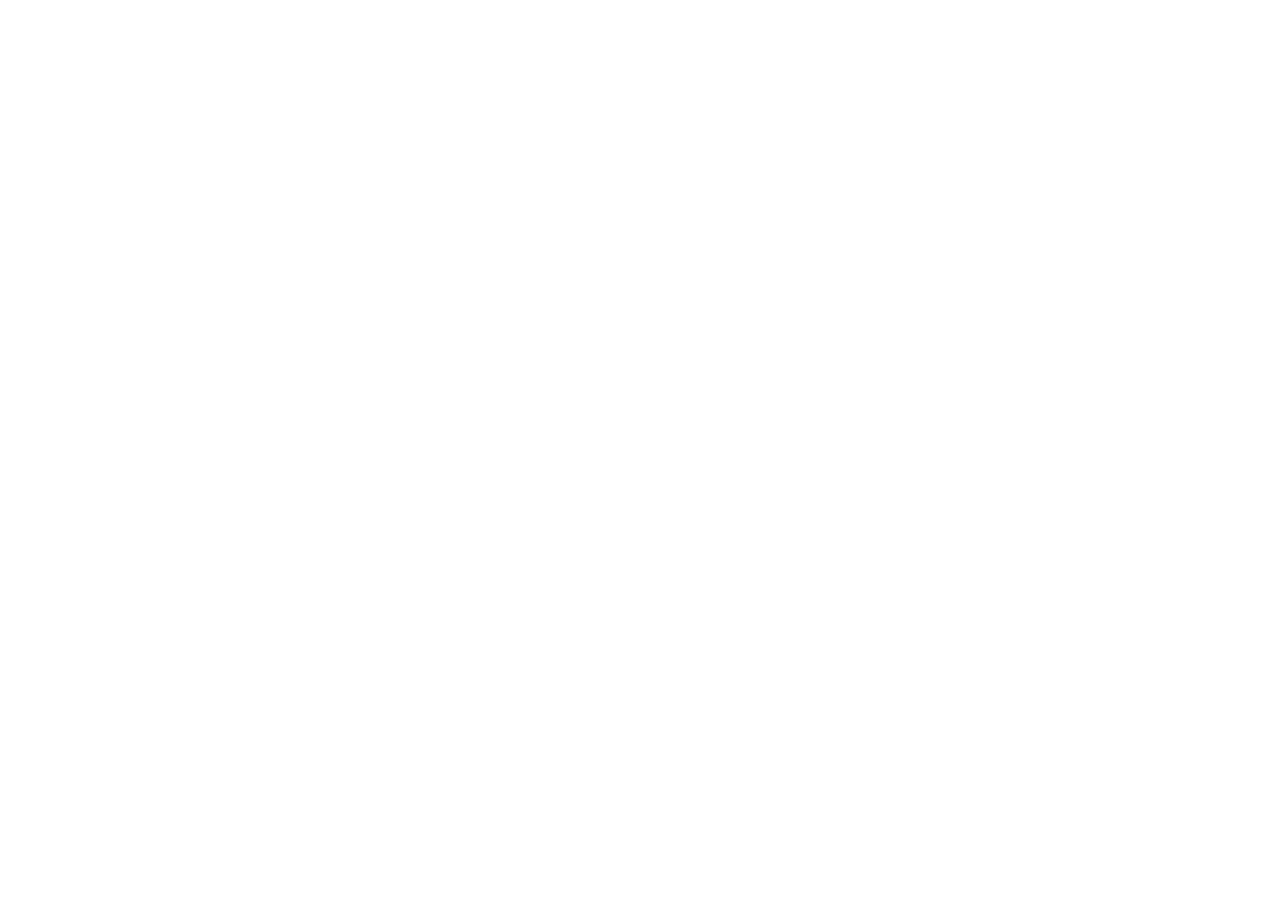
==== home/login.html @ 76a39585 "init project" ====
<!DOCTYPE html>
<html lang="en">
<head>
    <meta charset="UTF-8">
    <meta http-equiv="X-UA-Compatible" content="IE=edge">
    <meta name="viewport" content="width=device-width, initial-scale=1.0">
    <title>Document</title>
</head>
<body>
    
</body>
</html>
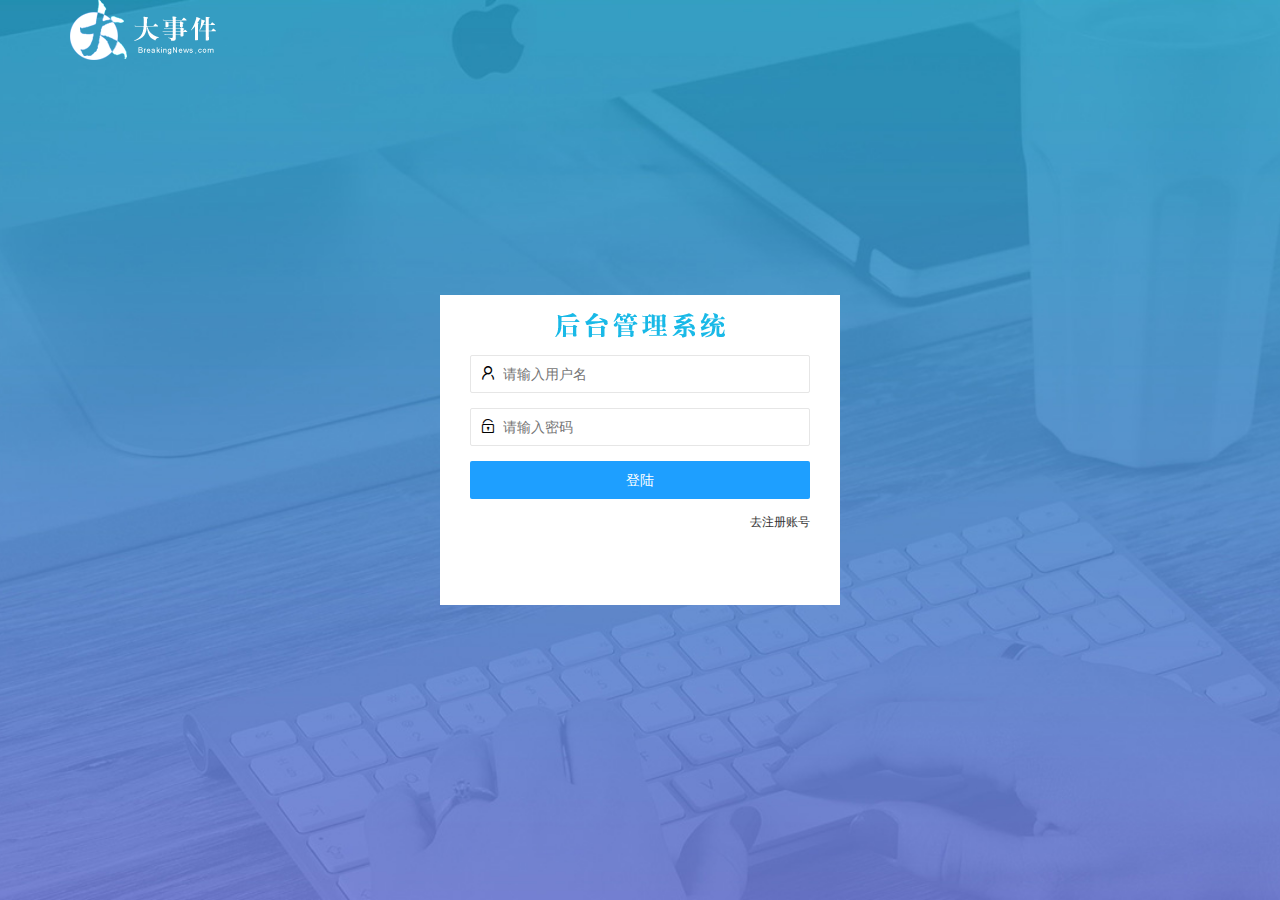
==== commit 402e79ad: "完成了登陆和注册功能的开发" ====
--- a/home/login.html
+++ b/home/login.html
@@ -4,9 +4,78 @@
     <meta charset="UTF-8">
     <meta http-equiv="X-UA-Compatible" content="IE=edge">
     <meta name="viewport" content="width=device-width, initial-scale=1.0">
-    <title>Document</title>
+    <title>大事件-登陆/注册</title>
+    <link rel="stylesheet" href="/assets/css/login.css"/>
+    <!-- 导入layui的样式 -->
+    <link rel="stylesheet" href="/assets/lib/layui/css/layui.css"/>
 </head>
 <body>
-    
+    <!-- 头部的Logo区域 -->
+    <div class="layui-main">
+        <img src="/assets/images/logo.png" alt=""/>
+    </div>
+
+    <!-- 登陆注册区域 -->
+    <div class="loginAndRegBox">
+        <div class="title-box"></div>
+        <!-- 登陆的div -->
+        <div class="login-box" >
+            <!-- 登陆的表单 -->
+            <form class="layui-form" id="form_login">
+                <!-- 用户名 -->
+                <div class="layui-form-item">
+                    <i class="layui-icon layui-icon-username"></i>   
+                    <input type="text" name="username" required  lay-verify="required" placeholder="请输入用户名" autocomplete="off" class="layui-input">
+                </div>
+                <!-- 密码 -->
+                <div class="layui-form-item">
+                    <i class="layui-icon layui-icon-password"></i>   
+                    <input type="password" name="password" required  lay-verify="required|pwd" placeholder="请输入密码" autocomplete="off" class="layui-input">
+                </div>
+                <!-- 登陆按钮 -->
+                <div class="layui-form-item">
+                    <button class="layui-btn layui-btn-fluid layui-btn-normal" lay-submit >登陆</button>
+                </div>
+                <div class="layui-form-item links">
+                    <a href="javascript:;" id="link_reg">去注册账号</a>
+                </div>
+            </form>
+        </div>
+        <!-- 注册的div -->
+        <div class="reg-box" >
+            <!-- 注册的表单 -->
+            <form class="layui-form" id="form_reg">
+                <!-- 用户名 -->
+                <div class="layui-form-item">
+                    <i class="layui-icon layui-icon-username"></i>   
+                    <input type="text" name="username" required  lay-verify="required" placeholder="请输入用户名" autocomplete="off" class="layui-input">
+                </div>
+                <!-- 密码 -->
+                <div class="layui-form-item">
+                    <i class="layui-icon layui-icon-password"></i>   
+                    <input type="password" name="password" required  lay-verify="required|pwd" placeholder="请输入密码" autocomplete="off" class="layui-input">
+                </div>
+                <!-- 密码确认框 -->
+                <div class="layui-form-item">
+                    <i class="layui-icon layui-icon-password"></i>   
+                    <input type="password" name="repassword" required  lay-verify="required|pwd|repwd" placeholder="再次确认密码" autocomplete="off" class="layui-input">
+                </div>
+                <!-- 注册按钮 -->
+                <div class="layui-form-item">
+                    <button class="layui-btn layui-btn-fluid layui-btn-normal" lay-submit >注册</button>
+                </div>
+                <div class="layui-form-item links">
+                    <a href="javascript:;" id="link_login">去登陆</a>
+                </div>
+            </form>
+        </div>
+    </div>
+
+    <!-- 导入layui的js文件 -->
+    <script src="/assets/lib/layui/layui.all.js"></script>
+    <!-- 导入JQuery -->
+    <script src="/assets/lib/jquery.js"></script>
+    <!-- 导入自己的JavaScript脚本 -->
+    <script src="/assets/js/login.js"></script>
 </body>
-</html>+</html> --- a/assets/css/login.css
+++ b/assets/css/login.css
@@ -0,0 +1,54 @@
+html,body {
+    margin:0;
+    padding: 0;
+    height: 100%;
+    width: 100%;
+    background:url('/assets/images/login_bg.jpg') no-repeat center;
+    background-size: cover;
+}
+
+.loginAndRegBox {
+    position: absolute;
+    left: 50%;
+    top: 50%;
+    transform: translate(-50%,-50%);
+    width: 400px;
+    height: 310px;
+    background-color: #fff;
+}
+
+.title-box {
+    height: 60px;
+    background: url('/assets/images/login_title.png') no-repeat center;
+}
+
+.reg-box {
+    display: none;
+}
+
+.layui-form {
+    padding: 0 30px;
+}
+
+.links {
+    display: flex;
+    justify-content: flex-end;
+}
+
+.links a {
+    font-size: 12px;
+}
+
+.layui-form-item {
+    position: relative;
+}
+
+.layui-form-item .layui-icon {
+    position:absolute;
+    left:10px;
+    top:10px;
+}
+
+.layui-input {
+    padding-left: 32px!important;
+}
--- a/assets/lib/layui/css/layui.css
+++ b/assets/lib/layui/css/layui.css
@@ -0,0 +1,2 @@
+/** layui-v2.5.5 MIT License By https://www.layui.com */
+ .layui-inline,img{display:inline-block;vertical-align:middle}h1,h2,h3,h4,h5,h6{font-weight:400}.layui-edge,.layui-header,.layui-inline,.layui-main{position:relative}.layui-body,.layui-edge,.layui-elip{overflow:hidden}.layui-btn,.layui-edge,.layui-inline,img{vertical-align:middle}.layui-btn,.layui-disabled,.layui-icon,.layui-unselect{-moz-user-select:none;-webkit-user-select:none;-ms-user-select:none}.layui-elip,.layui-form-checkbox span,.layui-form-pane .layui-form-label{text-overflow:ellipsis;white-space:nowrap}.layui-breadcrumb,.layui-tree-btnGroup{visibility:hidden}blockquote,body,button,dd,div,dl,dt,form,h1,h2,h3,h4,h5,h6,input,li,ol,p,pre,td,textarea,th,ul{margin:0;padding:0;-webkit-tap-highlight-color:rgba(0,0,0,0)}a:active,a:hover{outline:0}img{border:none}li{list-style:none}table{border-collapse:collapse;border-spacing:0}h4,h5,h6{font-size:100%}button,input,optgroup,option,select,textarea{font-family:inherit;font-size:inherit;font-style:inherit;font-weight:inherit;outline:0}pre{white-space:pre-wrap;white-space:-moz-pre-wrap;white-space:-pre-wrap;white-space:-o-pre-wrap;word-wrap:break-word}body{line-height:24px;font:14px Helvetica Neue,Helvetica,PingFang SC,Tahoma,Arial,sans-serif}hr{height:1px;margin:10px 0;border:0;clear:both}a{color:#333;text-decoration:none}a:hover{color:#777}a cite{font-style:normal;*cursor:pointer}.layui-border-box,.layui-border-box *{box-sizing:border-box}.layui-box,.layui-box *{box-sizing:content-box}.layui-clear{clear:both;*zoom:1}.layui-clear:after{content:'\20';clear:both;*zoom:1;display:block;height:0}.layui-inline{*display:inline;*zoom:1}.layui-edge{display:inline-block;width:0;height:0;border-width:6px;border-style:dashed;border-color:transparent}.layui-edge-top{top:-4px;border-bottom-color:#999;border-bottom-style:solid}.layui-edge-right{border-left-color:#999;border-left-style:solid}.layui-edge-bottom{top:2px;border-top-color:#999;border-top-style:solid}.layui-edge-left{border-right-color:#999;border-right-style:solid}.layui-disabled,.layui-disabled:hover{color:#d2d2d2!important;cursor:not-allowed!important}.layui-circle{border-radius:100%}.layui-show{display:block!important}.layui-hide{display:none!important}@font-face{font-family:layui-icon;src:url(../font/iconfont.eot?v=250);src:url(../font/iconfont.eot?v=250#iefix) format('embedded-opentype'),url(../font/iconfont.woff2?v=250) format('woff2'),url(../font/iconfont.woff?v=250) format('woff'),url(../font/iconfont.ttf?v=250) format('truetype'),url(../font/iconfont.svg?v=250#layui-icon) format('svg')}.layui-icon{font-family:layui-icon!important;font-size:16px;font-style:normal;-webkit-font-smoothing:antialiased;-moz-osx-font-smoothing:grayscale}.layui-icon-reply-fill:before{content:"\e611"}.layui-icon-set-fill:before{content:"\e614"}.layui-icon-menu-fill:before{content:"\e60f"}.layui-icon-search:before{content:"\e615"}.layui-icon-share:before{content:"\e641"}.layui-icon-set-sm:before{content:"\e620"}.layui-icon-engine:before{content:"\e628"}.layui-icon-close:before{content:"\1006"}.layui-icon-close-fill:before{content:"\1007"}.layui-icon-chart-screen:before{content:"\e629"}.layui-icon-star:before{content:"\e600"}.layui-icon-circle-dot:before{content:"\e617"}.layui-icon-chat:before{content:"\e606"}.layui-icon-release:before{content:"\e609"}.layui-icon-list:before{content:"\e60a"}.layui-icon-chart:before{content:"\e62c"}.layui-icon-ok-circle:before{content:"\1005"}.layui-icon-layim-theme:before{content:"\e61b"}.layui-icon-table:before{content:"\e62d"}.layui-icon-right:before{content:"\e602"}.layui-icon-left:before{content:"\e603"}.layui-icon-cart-simple:before{content:"\e698"}.layui-icon-face-cry:before{content:"\e69c"}.layui-icon-face-smile:before{content:"\e6af"}.layui-icon-survey:before{content:"\e6b2"}.layui-icon-tree:before{content:"\e62e"}.layui-icon-upload-circle:before{content:"\e62f"}.layui-icon-add-circle:before{content:"\e61f"}.layui-icon-download-circle:before{content:"\e601"}.layui-icon-templeate-1:before{content:"\e630"}.layui-icon-util:before{content:"\e631"}.layui-icon-face-surprised:before{content:"\e664"}.layui-icon-edit:before{content:"\e642"}.layui-icon-speaker:before{content:"\e645"}.layui-icon-down:before{content:"\e61a"}.layui-icon-file:before{content:"\e621"}.layui-icon-layouts:before{content:"\e632"}.layui-icon-rate-half:before{content:"\e6c9"}.layui-icon-add-circle-fine:before{content:"\e608"}.layui-icon-prev-circle:before{content:"\e633"}.layui-icon-read:before{content:"\e705"}.layui-icon-404:before{content:"\e61c"}.layui-icon-carousel:before{content:"\e634"}.layui-icon-help:before{content:"\e607"}.layui-icon-code-circle:before{content:"\e635"}.layui-icon-water:before{content:"\e636"}.layui-icon-username:before{content:"\e66f"}.layui-icon-find-fill:before{content:"\e670"}.layui-icon-about:before{content:"\e60b"}.layui-icon-location:before{content:"\e715"}.layui-icon-up:before{content:"\e619"}.layui-icon-pause:before{content:"\e651"}.layui-icon-date:before{content:"\e637"}.layui-icon-layim-uploadfile:before{content:"\e61d"}.layui-icon-delete:before{content:"\e640"}.layui-icon-play:before{content:"\e652"}.layui-icon-top:before{content:"\e604"}.layui-icon-friends:before{content:"\e612"}.layui-icon-refresh-3:before{content:"\e9aa"}.layui-icon-ok:before{content:"\e605"}.layui-icon-layer:before{content:"\e638"}.layui-icon-face-smile-fine:before{content:"\e60c"}.layui-icon-dollar:before{content:"\e659"}.layui-icon-group:before{content:"\e613"}.layui-icon-layim-download:before{content:"\e61e"}.layui-icon-picture-fine:before{content:"\e60d"}.layui-icon-link:before{content:"\e64c"}.layui-icon-diamond:before{content:"\e735"}.layui-icon-log:before{content:"\e60e"}.layui-icon-rate-solid:before{content:"\e67a"}.layui-icon-fonts-del:before{content:"\e64f"}.layui-icon-unlink:before{content:"\e64d"}.layui-icon-fonts-clear:before{content:"\e639"}.layui-icon-triangle-r:before{content:"\e623"}.layui-icon-circle:before{content:"\e63f"}.layui-icon-radio:before{content:"\e643"}.layui-icon-align-center:before{content:"\e647"}.layui-icon-align-right:before{content:"\e648"}.layui-icon-align-left:before{content:"\e649"}.layui-icon-loading-1:before{content:"\e63e"}.layui-icon-return:before{content:"\e65c"}.layui-icon-fonts-strong:before{content:"\e62b"}.layui-icon-upload:before{content:"\e67c"}.layui-icon-dialogue:before{content:"\e63a"}.layui-icon-video:before{content:"\e6ed"}.layui-icon-headset:before{content:"\e6fc"}.layui-icon-cellphone-fine:before{content:"\e63b"}.layui-icon-add-1:before{content:"\e654"}.layui-icon-face-smile-b:before{content:"\e650"}.layui-icon-fonts-html:before{content:"\e64b"}.layui-icon-form:before{content:"\e63c"}.layui-icon-cart:before{content:"\e657"}.layui-icon-camera-fill:before{content:"\e65d"}.layui-icon-tabs:before{content:"\e62a"}.layui-icon-fonts-code:before{content:"\e64e"}.layui-icon-fire:before{content:"\e756"}.layui-icon-set:before{content:"\e716"}.layui-icon-fonts-u:before{content:"\e646"}.layui-icon-triangle-d:before{content:"\e625"}.layui-icon-tips:before{content:"\e702"}.layui-icon-picture:before{content:"\e64a"}.layui-icon-more-vertical:before{content:"\e671"}.layui-icon-flag:before{content:"\e66c"}.layui-icon-loading:before{content:"\e63d"}.layui-icon-fonts-i:before{content:"\e644"}.layui-icon-refresh-1:before{content:"\e666"}.layui-icon-rmb:before{content:"\e65e"}.layui-icon-home:before{content:"\e68e"}.layui-icon-user:before{content:"\e770"}.layui-icon-notice:before{content:"\e667"}.layui-icon-login-weibo:before{content:"\e675"}.layui-icon-voice:before{content:"\e688"}.layui-icon-upload-drag:before{content:"\e681"}.layui-icon-login-qq:before{content:"\e676"}.layui-icon-snowflake:before{content:"\e6b1"}.layui-icon-file-b:before{content:"\e655"}.layui-icon-template:before{content:"\e663"}.layui-icon-auz:before{content:"\e672"}.layui-icon-console:before{content:"\e665"}.layui-icon-app:before{content:"\e653"}.layui-icon-prev:before{content:"\e65a"}.layui-icon-website:before{content:"\e7ae"}.layui-icon-next:before{content:"\e65b"}.layui-icon-component:before{content:"\e857"}.layui-icon-more:before{content:"\e65f"}.layui-icon-login-wechat:before{content:"\e677"}.layui-icon-shrink-right:before{content:"\e668"}.layui-icon-spread-left:before{content:"\e66b"}.layui-icon-camera:before{content:"\e660"}.layui-icon-note:before{content:"\e66e"}.layui-icon-refresh:before{content:"\e669"}.layui-icon-female:before{content:"\e661"}.layui-icon-male:before{content:"\e662"}.layui-icon-password:before{content:"\e673"}.layui-icon-senior:before{content:"\e674"}.layui-icon-theme:before{content:"\e66a"}.layui-icon-tread:before{content:"\e6c5"}.layui-icon-praise:before{content:"\e6c6"}.layui-icon-star-fill:before{content:"\e658"}.layui-icon-rate:before{content:"\e67b"}.layui-icon-template-1:before{content:"\e656"}.layui-icon-vercode:before{content:"\e679"}.layui-icon-cellphone:before{content:"\e678"}.layui-icon-screen-full:before{content:"\e622"}.layui-icon-screen-restore:before{content:"\e758"}.layui-icon-cols:before{content:"\e610"}.layui-icon-export:before{content:"\e67d"}.layui-icon-print:before{content:"\e66d"}.layui-icon-slider:before{content:"\e714"}.layui-icon-addition:before{content:"\e624"}.layui-icon-subtraction:before{content:"\e67e"}.layui-icon-service:before{content:"\e626"}.layui-icon-transfer:before{content:"\e691"}.layui-main{width:1140px;margin:0 auto}.layui-header{z-index:1000;height:60px}.layui-header a:hover{transition:all .5s;-webkit-transition:all .5s}.layui-side{position:fixed;left:0;top:0;bottom:0;z-index:999;width:200px;overflow-x:hidden}.layui-side-scroll{position:relative;width:220px;height:100%;overflow-x:hidden}.layui-body{position:absolute;left:200px;right:0;top:0;bottom:0;z-index:998;width:auto;overflow-y:auto;box-sizing:border-box}.layui-layout-body{overflow:hidden}.layui-layout-admin .layui-header{background-color:#23262E}.layui-layout-admin .layui-side{top:60px;width:200px;overflow-x:hidden}.layui-layout-admin .layui-body{position:fixed;top:60px;bottom:44px}.layui-layout-admin .layui-main{width:auto;margin:0 15px}.layui-layout-admin .layui-footer{position:fixed;left:200px;right:0;bottom:0;height:44px;line-height:44px;padding:0 15px;background-color:#eee}.layui-layout-admin .layui-logo{position:absolute;left:0;top:0;width:200px;height:100%;line-height:60px;text-align:center;color:#009688;font-size:16px}.layui-layout-admin .layui-header .layui-nav{background:0 0}.layui-layout-left{position:absolute!important;left:200px;top:0}.layui-layout-right{position:absolute!important;right:0;top:0}.layui-container{position:relative;margin:0 auto;padding:0 15px;box-sizing:border-box}.layui-fluid{position:relative;margin:0 auto;padding:0 15px}.layui-row:after,.layui-row:before{content:'';display:block;clear:both}.layui-col-lg1,.layui-col-lg10,.layui-col-lg11,.layui-col-lg12,.layui-col-lg2,.layui-col-lg3,.layui-col-lg4,.layui-col-lg5,.layui-col-lg6,.layui-col-lg7,.layui-col-lg8,.layui-col-lg9,.layui-col-md1,.layui-col-md10,.layui-col-md11,.layui-col-md12,.layui-col-md2,.layui-col-md3,.layui-col-md4,.layui-col-md5,.layui-col-md6,.layui-col-md7,.layui-col-md8,.layui-col-md9,.layui-col-sm1,.layui-col-sm10,.layui-col-sm11,.layui-col-sm12,.layui-col-sm2,.layui-col-sm3,.layui-col-sm4,.layui-col-sm5,.layui-col-sm6,.layui-col-sm7,.layui-col-sm8,.layui-col-sm9,.layui-col-xs1,.layui-col-xs10,.layui-col-xs11,.layui-col-xs12,.layui-col-xs2,.layui-col-xs3,.layui-col-xs4,.layui-col-xs5,.layui-col-xs6,.layui-col-xs7,.layui-col-xs8,.layui-col-xs9{position:relative;display:block;box-sizing:border-box}.layui-col-xs1,.layui-col-xs10,.layui-col-xs11,.layui-col-xs12,.layui-col-xs2,.layui-col-xs3,.layui-col-xs4,.layui-col-xs5,.layui-col-xs6,.layui-col-xs7,.layui-col-xs8,.layui-col-xs9{float:left}.layui-col-xs1{width:8.33333333%}.layui-col-xs2{width:16.66666667%}.layui-col-xs3{width:25%}.layui-col-xs4{width:33.33333333%}.layui-col-xs5{width:41.66666667%}.layui-col-xs6{width:50%}.layui-col-xs7{width:58.33333333%}.layui-col-xs8{width:66.66666667%}.layui-col-xs9{width:75%}.layui-col-xs10{width:83.33333333%}.layui-col-xs11{width:91.66666667%}.layui-col-xs12{width:100%}.layui-col-xs-offset1{margin-left:8.33333333%}.layui-col-xs-offset2{margin-left:16.66666667%}.layui-col-xs-offset3{margin-left:25%}.layui-col-xs-offset4{margin-left:33.33333333%}.layui-col-xs-offset5{margin-left:41.66666667%}.layui-col-xs-offset6{margin-left:50%}.layui-col-xs-offset7{margin-left:58.33333333%}.layui-col-xs-offset8{margin-left:66.66666667%}.layui-col-xs-offset9{margin-left:75%}.layui-col-xs-offset10{margin-left:83.33333333%}.layui-col-xs-offset11{margin-left:91.66666667%}.layui-col-xs-offset12{margin-left:100%}@media screen and (max-width:768px){.layui-hide-xs{display:none!important}.layui-show-xs-block{display:block!important}.layui-show-xs-inline{display:inline!important}.layui-show-xs-inline-block{display:inline-block!important}}@media screen and (min-width:768px){.layui-container{width:750px}.layui-hide-sm{display:none!important}.layui-show-sm-block{display:block!important}.layui-show-sm-inline{display:inline!important}.layui-show-sm-inline-block{display:inline-block!important}.layui-col-sm1,.layui-col-sm10,.layui-col-sm11,.layui-col-sm12,.layui-col-sm2,.layui-col-sm3,.layui-col-sm4,.layui-col-sm5,.layui-col-sm6,.layui-col-sm7,.layui-col-sm8,.layui-col-sm9{float:left}.layui-col-sm1{width:8.33333333%}.layui-col-sm2{width:16.66666667%}.layui-col-sm3{width:25%}.layui-col-sm4{width:33.33333333%}.layui-col-sm5{width:41.66666667%}.layui-col-sm6{width:50%}.layui-col-sm7{width:58.33333333%}.layui-col-sm8{width:66.66666667%}.layui-col-sm9{width:75%}.layui-col-sm10{width:83.33333333%}.layui-col-sm11{width:91.66666667%}.layui-col-sm12{width:100%}.layui-col-sm-offset1{margin-left:8.33333333%}.layui-col-sm-offset2{margin-left:16.66666667%}.layui-col-sm-offset3{margin-left:25%}.layui-col-sm-offset4{margin-left:33.33333333%}.layui-col-sm-offset5{margin-left:41.66666667%}.layui-col-sm-offset6{margin-left:50%}.layui-col-sm-offset7{margin-left:58.33333333%}.layui-col-sm-offset8{margin-left:66.66666667%}.layui-col-sm-offset9{margin-left:75%}.layui-col-sm-offset10{margin-left:83.33333333%}.layui-col-sm-offset11{margin-left:91.66666667%}.layui-col-sm-offset12{margin-left:100%}}@media screen and (min-width:992px){.layui-container{width:970px}.layui-hide-md{display:none!important}.layui-show-md-block{display:block!important}.layui-show-md-inline{display:inline!important}.layui-show-md-inline-block{display:inline-block!important}.layui-col-md1,.layui-col-md10,.layui-col-md11,.layui-col-md12,.layui-col-md2,.layui-col-md3,.layui-col-md4,.layui-col-md5,.layui-col-md6,.layui-col-md7,.layui-col-md8,.layui-col-md9{float:left}.layui-col-md1{width:8.33333333%}.layui-col-md2{width:16.66666667%}.layui-col-md3{width:25%}.layui-col-md4{width:33.33333333%}.layui-col-md5{width:41.66666667%}.layui-col-md6{width:50%}.layui-col-md7{width:58.33333333%}.layui-col-md8{width:66.66666667%}.layui-col-md9{width:75%}.layui-col-md10{width:83.33333333%}.layui-col-md11{width:91.66666667%}.layui-col-md12{width:100%}.layui-col-md-offset1{margin-left:8.33333333%}.layui-col-md-offset2{margin-left:16.66666667%}.layui-col-md-offset3{margin-left:25%}.layui-col-md-offset4{margin-left:33.33333333%}.layui-col-md-offset5{margin-left:41.66666667%}.layui-col-md-offset6{margin-left:50%}.layui-col-md-offset7{margin-left:58.33333333%}.layui-col-md-offset8{margin-left:66.66666667%}.layui-col-md-offset9{margin-left:75%}.layui-col-md-offset10{margin-left:83.33333333%}.layui-col-md-offset11{margin-left:91.66666667%}.layui-col-md-offset12{margin-left:100%}}@media screen and (min-width:1200px){.layui-container{width:1170px}.layui-hide-lg{display:none!important}.layui-show-lg-block{display:block!important}.layui-show-lg-inline{display:inline!important}.layui-show-lg-inline-block{display:inline-block!important}.layui-col-lg1,.layui-col-lg10,.layui-col-lg11,.layui-col-lg12,.layui-col-lg2,.layui-col-lg3,.layui-col-lg4,.layui-col-lg5,.layui-col-lg6,.layui-col-lg7,.layui-col-lg8,.layui-col-lg9{float:left}.layui-col-lg1{width:8.33333333%}.layui-col-lg2{width:16.66666667%}.layui-col-lg3{width:25%}.layui-col-lg4{width:33.33333333%}.layui-col-lg5{width:41.66666667%}.layui-col-lg6{width:50%}.layui-col-lg7{width:58.33333333%}.layui-col-lg8{width:66.66666667%}.layui-col-lg9{width:75%}.layui-col-lg10{width:83.33333333%}.layui-col-lg11{width:91.66666667%}.layui-col-lg12{width:100%}.layui-col-lg-offset1{margin-left:8.33333333%}.layui-col-lg-offset2{margin-left:16.66666667%}.layui-col-lg-offset3{margin-left:25%}.layui-col-lg-offset4{margin-left:33.33333333%}.layui-col-lg-offset5{margin-left:41.66666667%}.layui-col-lg-offset6{margin-left:50%}.layui-col-lg-offset7{margin-left:58.33333333%}.layui-col-lg-offset8{margin-left:66.66666667%}.layui-col-lg-offset9{margin-left:75%}.layui-col-lg-offset10{margin-left:83.33333333%}.layui-col-lg-offset11{margin-left:91.66666667%}.layui-col-lg-offset12{margin-left:100%}}.layui-col-space1{margin:-.5px}.layui-col-space1>*{padding:.5px}.layui-col-space3{margin:-1.5px}.layui-col-space3>*{padding:1.5px}.layui-col-space5{margin:-2.5px}.layui-col-space5>*{padding:2.5px}.layui-col-space8{margin:-3.5px}.layui-col-space8>*{padding:3.5px}.layui-col-space10{margin:-5px}.layui-col-space10>*{padding:5px}.layui-col-space12{margin:-6px}.layui-col-space12>*{padding:6px}.layui-col-space15{margin:-7.5px}.layui-col-space15>*{padding:7.5px}.layui-col-space18{margin:-9px}.layui-col-space18>*{padding:9px}.layui-col-space20{margin:-10px}.layui-col-space20>*{padding:10px}.layui-col-space22{margin:-11px}.layui-col-space22>*{padding:11px}.layui-col-space25{margin:-12.5px}.layui-col-space25>*{padding:12.5px}.layui-col-space30{margin:-15px}.layui-col-space30>*{padding:15px}.layui-btn,.layui-input,.layui-select,.layui-textarea,.layui-upload-button{outline:0;-webkit-appearance:none;transition:all .3s;-webkit-transition:all .3s;box-sizing:border-box}.layui-elem-quote{margin-bottom:10px;padding:15px;line-height:22px;border-left:5px solid #009688;border-radius:0 2px 2px 0;background-color:#f2f2f2}.layui-quote-nm{border-style:solid;border-width:1px 1px 1px 5px;background:0 0}.layui-elem-field{margin-bottom:10px;padding:0;border-width:1px;border-style:solid}.layui-elem-field legend{margin-left:20px;padding:0 10px;font-size:20px;font-weight:300}.layui-field-title{margin:10px 0 20px;border-width:1px 0 0}.layui-field-box{padding:10px 15px}.layui-field-title .layui-field-box{padding:10px 0}.layui-progress{position:relative;height:6px;border-radius:20px;background-color:#e2e2e2}.layui-progress-bar{position:absolute;left:0;top:0;width:0;max-width:100%;height:6px;border-radius:20px;text-align:right;background-color:#5FB878;transition:all .3s;-webkit-transition:all .3s}.layui-progress-big,.layui-progress-big .layui-progress-bar{height:18px;line-height:18px}.layui-progress-text{position:relative;top:-20px;line-height:18px;font-size:12px;color:#666}.layui-progress-big .layui-progress-text{position:static;padding:0 10px;color:#fff}.layui-collapse{border-width:1px;border-style:solid;border-radius:2px}.layui-colla-content,.layui-colla-item{border-top-width:1px;border-top-style:solid}.layui-colla-item:first-child{border-top:none}.layui-colla-title{position:relative;height:42px;line-height:42px;padding:0 15px 0 35px;color:#333;background-color:#f2f2f2;cursor:pointer;font-size:14px;overflow:hidden}.layui-colla-content{display:none;padding:10px 15px;line-height:22px;color:#666}.layui-colla-icon{position:absolute;left:15px;top:0;font-size:14px}.layui-card{margin-bottom:15px;border-radius:2px;background-color:#fff;box-shadow:0 1px 2px 0 rgba(0,0,0,.05)}.layui-card:last-child{margin-bottom:0}.layui-card-header{position:relative;height:42px;line-height:42px;padding:0 15px;border-bottom:1px solid #f6f6f6;color:#333;border-radius:2px 2px 0 0;font-size:14px}.layui-bg-black,.layui-bg-blue,.layui-bg-cyan,.layui-bg-green,.layui-bg-orange,.layui-bg-red{color:#fff!important}.layui-card-body{position:relative;padding:10px 15px;line-height:24px}.layui-card-body[pad15]{padding:15px}.layui-card-body[pad20]{padding:20px}.layui-card-body .layui-table{margin:5px 0}.layui-card .layui-tab{margin:0}.layui-panel-window{position:relative;padding:15px;border-radius:0;border-top:5px solid #E6E6E6;background-color:#fff}.layui-auxiliar-moving{position:fixed;left:0;right:0;top:0;bottom:0;width:100%;height:100%;background:0 0;z-index:9999999999}.layui-form-label,.layui-form-mid,.layui-form-select,.layui-input-block,.layui-input-inline,.layui-textarea{position:relative}.layui-bg-red{background-color:#FF5722!important}.layui-bg-orange{background-color:#FFB800!important}.layui-bg-green{background-color:#009688!important}.layui-bg-cyan{background-color:#2F4056!important}.layui-bg-blue{background-color:#1E9FFF!important}.layui-bg-black{background-color:#393D49!important}.layui-bg-gray{background-color:#eee!important;color:#666!important}.layui-badge-rim,.layui-colla-content,.layui-colla-item,.layui-collapse,.layui-elem-field,.layui-form-pane .layui-form-item[pane],.layui-form-pane .layui-form-label,.layui-input,.layui-layedit,.layui-layedit-tool,.layui-quote-nm,.layui-select,.layui-tab-bar,.layui-tab-card,.layui-tab-title,.layui-tab-title .layui-this:after,.layui-textarea{border-color:#e6e6e6}.layui-timeline-item:before,hr{background-color:#e6e6e6}.layui-text{line-height:22px;font-size:14px;color:#666}.layui-text h1,.layui-text h2,.layui-text h3{font-weight:500;color:#333}.layui-text h1{font-size:30px}.layui-text h2{font-size:24px}.layui-text h3{font-size:18px}.layui-text a:not(.layui-btn){color:#01AAED}.layui-text a:not(.layui-btn):hover{text-decoration:underline}.layui-text ul{padding:5px 0 5px 15px}.layui-text ul li{margin-top:5px;list-style-type:disc}.layui-text em,.layui-word-aux{color:#999!important;padding:0 5px!important}.layui-btn{display:inline-block;height:38px;line-height:38px;padding:0 18px;background-color:#009688;color:#fff;white-space:nowrap;text-align:center;font-size:14px;border:none;border-radius:2px;cursor:pointer}.layui-btn:hover{opacity:.8;filter:alpha(opacity=80);color:#fff}.layui-btn:active{opacity:1;filter:alpha(opacity=100)}.layui-btn+.layui-btn{margin-left:10px}.layui-btn-container{font-size:0}.layui-btn-container .layui-btn{margin-right:10px;margin-bottom:10px}.layui-btn-container .layui-btn+.layui-btn{margin-left:0}.layui-table .layui-btn-container .layui-btn{margin-bottom:9px}.layui-btn-radius{border-radius:100px}.layui-btn .layui-icon{margin-right:3px;font-size:18px;vertical-align:bottom;vertical-align:middle\9}.layui-btn-primary{border:1px solid #C9C9C9;background-color:#fff;color:#555}.layui-btn-primary:hover{border-color:#009688;color:#333}.layui-btn-normal{background-color:#1E9FFF}.layui-btn-warm{background-color:#FFB800}.layui-btn-danger{background-color:#FF5722}.layui-btn-checked{background-color:#5FB878}.layui-btn-disabled,.layui-btn-disabled:active,.layui-btn-disabled:hover{border:1px solid #e6e6e6;background-color:#FBFBFB;color:#C9C9C9;cursor:not-allowed;opacity:1}.layui-btn-lg{height:44px;line-height:44px;padding:0 25px;font-size:16px}.layui-btn-sm{height:30px;line-height:30px;padding:0 10px;font-size:12px}.layui-btn-sm i{font-size:16px!important}.layui-btn-xs{height:22px;line-height:22px;padding:0 5px;font-size:12px}.layui-btn-xs i{font-size:14px!important}.layui-btn-group{display:inline-block;vertical-align:middle;font-size:0}.layui-btn-group .layui-btn{margin-left:0!important;margin-right:0!important;border-left:1px solid rgba(255,255,255,.5);border-radius:0}.layui-btn-group .layui-btn-primary{border-left:none}.layui-btn-group .layui-btn-primary:hover{border-color:#C9C9C9;color:#009688}.layui-btn-group .layui-btn:first-child{border-left:none;border-radius:2px 0 0 2px}.layui-btn-group .layui-btn-primary:first-child{border-left:1px solid #c9c9c9}.layui-btn-group .layui-btn:last-child{border-radius:0 2px 2px 0}.layui-btn-group .layui-btn+.layui-btn{margin-left:0}.layui-btn-group+.layui-btn-group{margin-left:10px}.layui-btn-fluid{width:100%}.layui-input,.layui-select,.layui-textarea{height:38px;line-height:1.3;line-height:38px\9;border-width:1px;border-style:solid;background-color:#fff;border-radius:2px}.layui-input::-webkit-input-placeholder,.layui-select::-webkit-input-placeholder,.layui-textarea::-webkit-input-placeholder{line-height:1.3}.layui-input,.layui-textarea{display:block;width:100%;padding-left:10px}.layui-input:hover,.layui-textarea:hover{border-color:#D2D2D2!important}.layui-input:focus,.layui-textarea:focus{border-color:#C9C9C9!important}.layui-textarea{min-height:100px;height:auto;line-height:20px;padding:6px 10px;resize:vertical}.layui-select{padding:0 10px}.layui-form input[type=checkbox],.layui-form input[type=radio],.layui-form select{display:none}.layui-form [lay-ignore]{display:initial}.layui-form-item{margin-bottom:15px;clear:both;*zoom:1}.layui-form-item:after{content:'\20';clear:both;*zoom:1;display:block;height:0}.layui-form-label{float:left;display:block;padding:9px 15px;width:80px;font-weight:400;line-height:20px;text-align:right}.layui-form-label-col{display:block;float:none;padding:9px 0;line-height:20px;text-align:left}.layui-form-item .layui-inline{margin-bottom:5px;margin-right:10px}.layui-input-block{margin-left:110px;min-height:36px}.layui-input-inline{display:inline-block;vertical-align:middle}.layui-form-item .layui-input-inline{float:left;width:190px;margin-right:10px}.layui-form-text .layui-input-inline{width:auto}.layui-form-mid{float:left;display:block;padding:9px 0!important;line-height:20px;margin-right:10px}.layui-form-danger+.layui-form-select .layui-input,.layui-form-danger:focus{border-color:#FF5722!important}.layui-form-select .layui-input{padding-right:30px;cursor:pointer}.layui-form-select .layui-edge{position:absolute;right:10px;top:50%;margin-top:-3px;cursor:pointer;border-width:6px;border-top-color:#c2c2c2;border-top-style:solid;transition:all .3s;-webkit-transition:all .3s}.layui-form-select dl{display:none;position:absolute;left:0;top:42px;padding:5px 0;z-index:899;min-width:100%;border:1px solid #d2d2d2;max-height:300px;overflow-y:auto;background-color:#fff;border-radius:2px;box-shadow:0 2px 4px rgba(0,0,0,.12);box-sizing:border-box}.layui-form-select dl dd,.layui-form-select dl dt{padding:0 10px;line-height:36px;white-space:nowrap;overflow:hidden;text-overflow:ellipsis}.layui-form-select dl dt{font-size:12px;color:#999}.layui-form-select dl dd{cursor:pointer}.layui-form-select dl dd:hover{background-color:#f2f2f2;-webkit-transition:.5s all;transition:.5s all}.layui-form-select .layui-select-group dd{padding-left:20px}.layui-form-select dl dd.layui-select-tips{padding-left:10px!important;color:#999}.layui-form-select dl dd.layui-this{background-color:#5FB878;color:#fff}.layui-form-checkbox,.layui-form-select dl dd.layui-disabled{background-color:#fff}.layui-form-selected dl{display:block}.layui-form-checkbox,.layui-form-checkbox *,.layui-form-switch{display:inline-block;vertical-align:middle}.layui-form-selected .layui-edge{margin-top:-9px;-webkit-transform:rotate(180deg);transform:rotate(180deg);margin-top:-3px\9}:root .layui-form-selected .layui-edge{margin-top:-9px\0/IE9}.layui-form-selectup dl{top:auto;bottom:42px}.layui-select-none{margin:5px 0;text-align:center;color:#999}.layui-select-disabled .layui-disabled{border-color:#eee!important}.layui-select-disabled .layui-edge{border-top-color:#d2d2d2}.layui-form-checkbox{position:relative;height:30px;line-height:30px;margin-right:10px;padding-right:30px;cursor:pointer;font-size:0;-webkit-transition:.1s linear;transition:.1s linear;box-sizing:border-box}.layui-form-checkbox span{padding:0 10px;height:100%;font-size:14px;border-radius:2px 0 0 2px;background-color:#d2d2d2;color:#fff;overflow:hidden}.layui-form-checkbox:hover span{background-color:#c2c2c2}.layui-form-checkbox i{position:absolute;right:0;top:0;width:30px;height:28px;border:1px solid #d2d2d2;border-left:none;border-radius:0 2px 2px 0;color:#fff;font-size:20px;text-align:center}.layui-form-checkbox:hover i{border-color:#c2c2c2;color:#c2c2c2}.layui-form-checked,.layui-form-checked:hover{border-color:#5FB878}.layui-form-checked span,.layui-form-checked:hover span{background-color:#5FB878}.layui-form-checked i,.layui-form-checked:hover i{color:#5FB878}.layui-form-item .layui-form-checkbox{margin-top:4px}.layui-form-checkbox[lay-skin=primary]{height:auto!important;line-height:normal!important;min-width:18px;min-height:18px;border:none!important;margin-right:0;padding-left:28px;padding-right:0;background:0 0}.layui-form-checkbox[lay-skin=primary] span{padding-left:0;padding-right:15px;line-height:18px;background:0 0;color:#666}.layui-form-checkbox[lay-skin=primary] i{right:auto;left:0;width:16px;height:16px;line-height:16px;border:1px solid #d2d2d2;font-size:12px;border-radius:2px;background-color:#fff;-webkit-transition:.1s linear;transition:.1s linear}.layui-form-checkbox[lay-skin=primary]:hover i{border-color:#5FB878;color:#fff}.layui-form-checked[lay-skin=primary] i{border-color:#5FB878!important;background-color:#5FB878;color:#fff}.layui-checkbox-disbaled[lay-skin=primary] span{background:0 0!important;color:#c2c2c2}.layui-checkbox-disbaled[lay-skin=primary]:hover i{border-color:#d2d2d2}.layui-form-item .layui-form-checkbox[lay-skin=primary]{margin-top:10px}.layui-form-switch{position:relative;height:22px;line-height:22px;min-width:35px;padding:0 5px;margin-top:8px;border:1px solid #d2d2d2;border-radius:20px;cursor:pointer;background-color:#fff;-webkit-transition:.1s linear;transition:.1s linear}.layui-form-switch i{position:absolute;left:5px;top:3px;width:16px;height:16px;border-radius:20px;background-color:#d2d2d2;-webkit-transition:.1s linear;transition:.1s linear}.layui-form-switch em{position:relative;top:0;width:25px;margin-left:21px;padding:0!important;text-align:center!important;color:#999!important;font-style:normal!important;font-size:12px}.layui-form-onswitch{border-color:#5FB878;background-color:#5FB878}.layui-checkbox-disbaled,.layui-checkbox-disbaled i{border-color:#e2e2e2!important}.layui-form-onswitch i{left:100%;margin-left:-21px;background-color:#fff}.layui-form-onswitch em{margin-left:5px;margin-right:21px;color:#fff!important}.layui-checkbox-disbaled span{background-color:#e2e2e2!important}.layui-checkbox-disbaled:hover i{color:#fff!important}[lay-radio]{display:none}.layui-form-radio,.layui-form-radio *{display:inline-block;vertical-align:middle}.layui-form-radio{line-height:28px;margin:6px 10px 0 0;padding-right:10px;cursor:pointer;font-size:0}.layui-form-radio *{font-size:14px}.layui-form-radio>i{margin-right:8px;font-size:22px;color:#c2c2c2}.layui-form-radio>i:hover,.layui-form-radioed>i{color:#5FB878}.layui-radio-disbaled>i{color:#e2e2e2!important}.layui-form-pane .layui-form-label{width:110px;padding:8px 15px;height:38px;line-height:20px;border-width:1px;border-style:solid;border-radius:2px 0 0 2px;text-align:center;background-color:#FBFBFB;overflow:hidden;box-sizing:border-box}.layui-form-pane .layui-input-inline{margin-left:-1px}.layui-form-pane .layui-input-block{margin-left:110px;left:-1px}.layui-form-pane .layui-input{border-radius:0 2px 2px 0}.layui-form-pane .layui-form-text .layui-form-label{float:none;width:100%;border-radius:2px;box-sizing:border-box;text-align:left}.layui-form-pane .layui-form-text .layui-input-inline{display:block;margin:0;top:-1px;clear:both}.layui-form-pane .layui-form-text .layui-input-block{margin:0;left:0;top:-1px}.layui-form-pane .layui-form-text .layui-textarea{min-height:100px;border-radius:0 0 2px 2px}.layui-form-pane .layui-form-checkbox{margin:4px 0 4px 10px}.layui-form-pane .layui-form-radio,.layui-form-pane .layui-form-switch{margin-top:6px;margin-left:10px}.layui-form-pane .layui-form-item[pane]{position:relative;border-width:1px;border-style:solid}.layui-form-pane .layui-form-item[pane] .layui-form-label{position:absolute;left:0;top:0;height:100%;border-width:0 1px 0 0}.layui-form-pane .layui-form-item[pane] .layui-input-inline{margin-left:110px}@media screen and (max-width:450px){.layui-form-item .layui-form-label{text-overflow:ellipsis;overflow:hidden;white-space:nowrap}.layui-form-item .layui-inline{display:block;margin-right:0;margin-bottom:20px;clear:both}.layui-form-item .layui-inline:after{content:'\20';clear:both;display:block;height:0}.layui-form-item .layui-input-inline{display:block;float:none;left:-3px;width:auto;margin:0 0 10px 112px}.layui-form-item .layui-input-inline+.layui-form-mid{margin-left:110px;top:-5px;padding:0}.layui-form-item .layui-form-checkbox{margin-right:5px;margin-bottom:5px}}.layui-layedit{border-width:1px;border-style:solid;border-radius:2px}.layui-layedit-tool{padding:3px 5px;border-bottom-width:1px;border-bottom-style:solid;font-size:0}.layedit-tool-fixed{position:fixed;top:0;border-top:1px solid #e2e2e2}.layui-layedit-tool .layedit-tool-mid,.layui-layedit-tool .layui-icon{display:inline-block;vertical-align:middle;text-align:center;font-size:14px}.layui-layedit-tool .layui-icon{position:relative;width:32px;height:30px;line-height:30px;margin:3px 5px;color:#777;cursor:pointer;border-radius:2px}.layui-layedit-tool .layui-icon:hover{color:#393D49}.layui-layedit-tool .layui-icon:active{color:#000}.layui-layedit-tool .layedit-tool-active{background-color:#e2e2e2;color:#000}.layui-layedit-tool .layui-disabled,.layui-layedit-tool .layui-disabled:hover{color:#d2d2d2;cursor:not-allowed}.layui-layedit-tool .layedit-tool-mid{width:1px;height:18px;margin:0 10px;background-color:#d2d2d2}.layedit-tool-html{width:50px!important;font-size:30px!important}.layedit-tool-b,.layedit-tool-code,.layedit-tool-help{font-size:16px!important}.layedit-tool-d,.layedit-tool-face,.layedit-tool-image,.layedit-tool-unlink{font-size:18px!important}.layedit-tool-image input{position:absolute;font-size:0;left:0;top:0;width:100%;height:100%;opacity:.01;filter:Alpha(opacity=1);cursor:pointer}.layui-layedit-iframe iframe{display:block;width:100%}#LAY_layedit_code{overflow:hidden}.layui-laypage{display:inline-block;*display:inline;*zoom:1;vertical-align:middle;margin:10px 0;font-size:0}.layui-laypage>a:first-child,.layui-laypage>a:first-child em{border-radius:2px 0 0 2px}.layui-laypage>a:last-child,.layui-laypage>a:last-child em{border-radius:0 2px 2px 0}.layui-laypage>:first-child{margin-left:0!important}.layui-laypage>:last-child{margin-right:0!important}.layui-laypage a,.layui-laypage button,.layui-laypage input,.layui-laypage select,.layui-laypage span{border:1px solid #e2e2e2}.layui-laypage a,.layui-laypage span{display:inline-block;*display:inline;*zoom:1;vertical-align:middle;padding:0 15px;height:28px;line-height:28px;margin:0 -1px 5px 0;background-color:#fff;color:#333;font-size:12px}.layui-flow-more a *,.layui-laypage input,.layui-table-view select[lay-ignore]{display:inline-block}.layui-laypage a:hover{color:#009688}.layui-laypage em{font-style:normal}.layui-laypage .layui-laypage-spr{color:#999;font-weight:700}.layui-laypage a{text-decoration:none}.layui-laypage .layui-laypage-curr{position:relative}.layui-laypage .layui-laypage-curr em{position:relative;color:#fff}.layui-laypage .layui-laypage-curr .layui-laypage-em{position:absolute;left:-1px;top:-1px;padding:1px;width:100%;height:100%;background-color:#009688}.layui-laypage-em{border-radius:2px}.layui-laypage-next em,.layui-laypage-prev em{font-family:Sim sun;font-size:16px}.layui-laypage .layui-laypage-count,.layui-laypage .layui-laypage-limits,.layui-laypage .layui-laypage-refresh,.layui-laypage .layui-laypage-skip{margin-left:10px;margin-right:10px;padding:0;border:none}.layui-laypage .layui-laypage-limits,.layui-laypage .layui-laypage-refresh{vertical-align:top}.layui-laypage .layui-laypage-refresh i{font-size:18px;cursor:pointer}.layui-laypage select{height:22px;padding:3px;border-radius:2px;cursor:pointer}.layui-laypage .layui-laypage-skip{height:30px;line-height:30px;color:#999}.layui-laypage button,.layui-laypage input{height:30px;line-height:30px;border-radius:2px;vertical-align:top;background-color:#fff;box-sizing:border-box}.layui-laypage input{width:40px;margin:0 10px;padding:0 3px;text-align:center}.layui-laypage input:focus,.layui-laypage select:focus{border-color:#009688!important}.layui-laypage button{margin-left:10px;padding:0 10px;cursor:pointer}.layui-table,.layui-table-view{margin:10px 0}.layui-flow-more{margin:10px 0;text-align:center;color:#999;font-size:14px}.layui-flow-more a{height:32px;line-height:32px}.layui-flow-more a *{vertical-align:top}.layui-flow-more a cite{padding:0 20px;border-radius:3px;background-color:#eee;color:#333;font-style:normal}.layui-flow-more a cite:hover{opacity:.8}.layui-flow-more a i{font-size:30px;color:#737383}.layui-table{width:100%;background-color:#fff;color:#666}.layui-table tr{transition:all .3s;-webkit-transition:all .3s}.layui-table th{text-align:left;font-weight:400}.layui-table tbody tr:hover,.layui-table thead tr,.layui-table-click,.layui-table-header,.layui-table-hover,.layui-table-mend,.layui-table-patch,.layui-table-tool,.layui-table-total,.layui-table-total tr,.layui-table[lay-even] tr:nth-child(even){background-color:#f2f2f2}.layui-table td,.layui-table th,.layui-table-col-set,.layui-table-fixed-r,.layui-table-grid-down,.layui-table-header,.layui-table-page,.layui-table-tips-main,.layui-table-tool,.layui-table-total,.layui-table-view,.layui-table[lay-skin=line],.layui-table[lay-skin=row]{border-width:1px;border-style:solid;border-color:#e6e6e6}.layui-table td,.layui-table th{position:relative;padding:9px 15px;min-height:20px;line-height:20px;font-size:14px}.layui-table[lay-skin=line] td,.layui-table[lay-skin=line] th{border-width:0 0 1px}.layui-table[lay-skin=row] td,.layui-table[lay-skin=row] th{border-width:0 1px 0 0}.layui-table[lay-skin=nob] td,.layui-table[lay-skin=nob] th{border:none}.layui-table img{max-width:100px}.layui-table[lay-size=lg] td,.layui-table[lay-size=lg] th{padding:15px 30px}.layui-table-view .layui-table[lay-size=lg] .layui-table-cell{height:40px;line-height:40px}.layui-table[lay-size=sm] td,.layui-table[lay-size=sm] th{font-size:12px;padding:5px 10px}.layui-table-view .layui-table[lay-size=sm] .layui-table-cell{height:20px;line-height:20px}.layui-table[lay-data]{display:none}.layui-table-box{position:relative;overflow:hidden}.layui-table-view .layui-table{position:relative;width:auto;margin:0}.layui-table-view .layui-table[lay-skin=line]{border-width:0 1px 0 0}.layui-table-view .layui-table[lay-skin=row]{border-width:0 0 1px}.layui-table-view .layui-table td,.layui-table-view .layui-table th{padding:5px 0;border-top:none;border-left:none}.layui-table-view .layui-table th.layui-unselect .layui-table-cell span{cursor:pointer}.layui-table-view .layui-table td{cursor:default}.layui-table-view .layui-table td[data-edit=text]{cursor:text}.layui-table-view .layui-form-checkbox[lay-skin=primary] i{width:18px;height:18px}.layui-table-view .layui-form-radio{line-height:0;padding:0}.layui-table-view .layui-form-radio>i{margin:0;font-size:20px}.layui-table-init{position:absolute;left:0;top:0;width:100%;height:100%;text-align:center;z-index:110}.layui-table-init .layui-icon{position:absolute;left:50%;top:50%;margin:-15px 0 0 -15px;font-size:30px;color:#c2c2c2}.layui-table-header{border-width:0 0 1px;overflow:hidden}.layui-table-header .layui-table{margin-bottom:-1px}.layui-table-tool .layui-inline[lay-event]{position:relative;width:26px;height:26px;padding:5px;line-height:16px;margin-right:10px;text-align:center;color:#333;border:1px solid #ccc;cursor:pointer;-webkit-transition:.5s all;transition:.5s all}.layui-table-tool .layui-inline[lay-event]:hover{border:1px solid #999}.layui-table-tool-temp{padding-right:120px}.layui-table-tool-self{position:absolute;right:17px;top:10px}.layui-table-tool .layui-table-tool-self .layui-inline[lay-event]{margin:0 0 0 10px}.layui-table-tool-panel{position:absolute;top:29px;left:-1px;padding:5px 0;min-width:150px;min-height:40px;border:1px solid #d2d2d2;text-align:left;overflow-y:auto;background-color:#fff;box-shadow:0 2px 4px rgba(0,0,0,.12)}.layui-table-cell,.layui-table-tool-panel li{overflow:hidden;text-overflow:ellipsis;white-space:nowrap}.layui-table-tool-panel li{padding:0 10px;line-height:30px;-webkit-transition:.5s all;transition:.5s all}.layui-table-tool-panel li .layui-form-checkbox[lay-skin=primary]{width:100%;padding-left:28px}.layui-table-tool-panel li:hover{background-color:#f2f2f2}.layui-table-tool-panel li .layui-form-checkbox[lay-skin=primary] i{position:absolute;left:0;top:0}.layui-table-tool-panel li .layui-form-checkbox[lay-skin=primary] span{padding:0}.layui-table-tool .layui-table-tool-self .layui-table-tool-panel{left:auto;right:-1px}.layui-table-col-set{position:absolute;right:0;top:0;width:20px;height:100%;border-width:0 0 0 1px;background-color:#fff}.layui-table-sort{width:10px;height:20px;margin-left:5px;cursor:pointer!important}.layui-table-sort .layui-edge{position:absolute;left:5px;border-width:5px}.layui-table-sort .layui-table-sort-asc{top:3px;border-top:none;border-bottom-style:solid;border-bottom-color:#b2b2b2}.layui-table-sort .layui-table-sort-asc:hover{border-bottom-color:#666}.layui-table-sort .layui-table-sort-desc{bottom:5px;border-bottom:none;border-top-style:solid;border-top-color:#b2b2b2}.layui-table-sort .layui-table-sort-desc:hover{border-top-color:#666}.layui-table-sort[lay-sort=asc] .layui-table-sort-asc{border-bottom-color:#000}.layui-table-sort[lay-sort=desc] .layui-table-sort-desc{border-top-color:#000}.layui-table-cell{height:28px;line-height:28px;padding:0 15px;position:relative;box-sizing:border-box}.layui-table-cell .layui-form-checkbox[lay-skin=primary]{top:-1px;padding:0}.layui-table-cell .layui-table-link{color:#01AAED}.laytable-cell-checkbox,.laytable-cell-numbers,.laytable-cell-radio,.laytable-cell-space{padding:0;text-align:center}.layui-table-body{position:relative;overflow:auto;margin-right:-1px;margin-bottom:-1px}.layui-table-body .layui-none{line-height:26px;padding:15px;text-align:center;color:#999}.layui-table-fixed{position:absolute;left:0;top:0;z-index:101}.layui-table-fixed .layui-table-body{overflow:hidden}.layui-table-fixed-l{box-shadow:0 -1px 8px rgba(0,0,0,.08)}.layui-table-fixed-r{left:auto;right:-1px;border-width:0 0 0 1px;box-shadow:-1px 0 8px rgba(0,0,0,.08)}.layui-table-fixed-r .layui-table-header{position:relative;overflow:visible}.layui-table-mend{position:absolute;right:-49px;top:0;height:100%;width:50px}.layui-table-tool{position:relative;z-index:890;width:100%;min-height:50px;line-height:30px;padding:10px 15px;border-width:0 0 1px}.layui-table-tool .layui-btn-container{margin-bottom:-10px}.layui-table-page,.layui-table-total{border-width:1px 0 0;margin-bottom:-1px;overflow:hidden}.layui-table-page{position:relative;width:100%;padding:7px 7px 0;height:41px;font-size:12px;white-space:nowrap}.layui-table-page>div{height:26px}.layui-table-page .layui-laypage{margin:0}.layui-table-page .layui-laypage a,.layui-table-page .layui-laypage span{height:26px;line-height:26px;margin-bottom:10px;border:none;background:0 0}.layui-table-page .layui-laypage a,.layui-table-page .layui-laypage span.layui-laypage-curr{padding:0 12px}.layui-table-page .layui-laypage span{margin-left:0;padding:0}.layui-table-page .layui-laypage .layui-laypage-prev{margin-left:-7px!important}.layui-table-page .layui-laypage .layui-laypage-curr .layui-laypage-em{left:0;top:0;padding:0}.layui-table-page .layui-laypage button,.layui-table-page .layui-laypage input{height:26px;line-height:26px}.layui-table-page .layui-laypage input{width:40px}.layui-table-page .layui-laypage button{padding:0 10px}.layui-table-page select{height:18px}.layui-table-patch .layui-table-cell{padding:0;width:30px}.layui-table-edit{position:absolute;left:0;top:0;width:100%;height:100%;padding:0 14px 1px;border-radius:0;box-shadow:1px 1px 20px rgba(0,0,0,.15)}.layui-table-edit:focus{border-color:#5FB878!important}select.layui-table-edit{padding:0 0 0 10px;border-color:#C9C9C9}.layui-table-view .layui-form-checkbox,.layui-table-view .layui-form-radio,.layui-table-view .layui-form-switch{top:0;margin:0;box-sizing:content-box}.layui-table-view .layui-form-checkbox{top:-1px;height:26px;line-height:26px}.layui-table-view .layui-form-checkbox i{height:26px}.layui-table-grid .layui-table-cell{overflow:visible}.layui-table-grid-down{position:absolute;top:0;right:0;width:26px;height:100%;padding:5px 0;border-width:0 0 0 1px;text-align:center;background-color:#fff;color:#999;cursor:pointer}.layui-table-grid-down .layui-icon{position:absolute;top:50%;left:50%;margin:-8px 0 0 -8px}.layui-table-grid-down:hover{background-color:#fbfbfb}body .layui-table-tips .layui-layer-content{background:0 0;padding:0;box-shadow:0 1px 6px rgba(0,0,0,.12)}.layui-table-tips-main{margin:-44px 0 0 -1px;max-height:150px;padding:8px 15px;font-size:14px;overflow-y:scroll;background-color:#fff;color:#666}.layui-table-tips-c{position:absolute;right:-3px;top:-13px;width:20px;height:20px;padding:3px;cursor:pointer;background-color:#666;border-radius:50%;color:#fff}.layui-table-tips-c:hover{background-color:#777}.layui-table-tips-c:before{position:relative;right:-2px}.layui-upload-file{display:none!important;opacity:.01;filter:Alpha(opacity=1)}.layui-upload-drag,.layui-upload-form,.layui-upload-wrap{display:inline-block}.layui-upload-list{margin:10px 0}.layui-upload-choose{padding:0 10px;color:#999}.layui-upload-drag{position:relative;padding:30px;border:1px dashed #e2e2e2;background-color:#fff;text-align:center;cursor:pointer;color:#999}.layui-upload-drag .layui-icon{font-size:50px;color:#009688}.layui-upload-drag[lay-over]{border-color:#009688}.layui-upload-iframe{position:absolute;width:0;height:0;border:0;visibility:hidden}.layui-upload-wrap{position:relative;vertical-align:middle}.layui-upload-wrap .layui-upload-file{display:block!important;position:absolute;left:0;top:0;z-index:10;font-size:100px;width:100%;height:100%;opacity:.01;filter:Alpha(opacity=1);cursor:pointer}.layui-transfer-active,.layui-transfer-box{display:inline-block;vertical-align:middle}.layui-transfer-box,.layui-transfer-header,.layui-transfer-search{border-width:0;border-style:solid;border-color:#e6e6e6}.layui-transfer-box{position:relative;border-width:1px;width:200px;height:360px;border-radius:2px;background-color:#fff}.layui-transfer-box .layui-form-checkbox{width:100%;margin:0!important}.layui-transfer-header{height:38px;line-height:38px;padding:0 10px;border-bottom-width:1px}.layui-transfer-search{position:relative;padding:10px;border-bottom-width:1px}.layui-transfer-search .layui-input{height:32px;padding-left:30px;font-size:12px}.layui-transfer-search .layui-icon-search{position:absolute;left:20px;top:50%;margin-top:-8px;color:#666}.layui-transfer-active{margin:0 15px}.layui-transfer-active .layui-btn{display:block;margin:0;padding:0 15px;background-color:#5FB878;border-color:#5FB878;color:#fff}.layui-transfer-active .layui-btn-disabled{background-color:#FBFBFB;border-color:#e6e6e6;color:#C9C9C9}.layui-transfer-active .layui-btn:first-child{margin-bottom:15px}.layui-transfer-active .layui-btn .layui-icon{margin:0;font-size:14px!important}.layui-transfer-data{padding:5px 0;overflow:auto}.layui-transfer-data li{height:32px;line-height:32px;padding:0 10px}.layui-transfer-data li:hover{background-color:#f2f2f2;transition:.5s all}.layui-transfer-data .layui-none{padding:15px 10px;text-align:center;color:#999}.layui-nav{position:relative;padding:0 20px;background-color:#393D49;color:#fff;border-radius:2px;font-size:0;box-sizing:border-box}.layui-nav *{font-size:14px}.layui-nav .layui-nav-item{position:relative;display:inline-block;*display:inline;*zoom:1;vertical-align:middle;line-height:60px}.layui-nav .layui-nav-item a{display:block;padding:0 20px;color:#fff;color:rgba(255,255,255,.7);transition:all .3s;-webkit-transition:all .3s}.layui-nav .layui-this:after,.layui-nav-bar,.layui-nav-tree .layui-nav-itemed:after{position:absolute;left:0;top:0;width:0;height:5px;background-color:#5FB878;transition:all .2s;-webkit-transition:all .2s}.layui-nav-bar{z-index:1000}.layui-nav .layui-nav-item a:hover,.layui-nav .layui-this a{color:#fff}.layui-nav .layui-this:after{content:'';top:auto;bottom:0;width:100%}.layui-nav-img{width:30px;height:30px;margin-right:10px;border-radius:50%}.layui-nav .layui-nav-more{content:'';width:0;height:0;border-style:solid dashed dashed;border-color:#fff transparent transparent;overflow:hidden;cursor:pointer;transition:all .2s;-webkit-transition:all .2s;position:absolute;top:50%;right:3px;margin-top:-3px;border-width:6px;border-top-color:rgba(255,255,255,.7)}.layui-nav .layui-nav-mored,.layui-nav-itemed>a .layui-nav-more{margin-top:-9px;border-style:dashed dashed solid;border-color:transparent transparent #fff}.layui-nav-child{display:none;position:absolute;left:0;top:65px;min-width:100%;line-height:36px;padding:5px 0;box-shadow:0 2px 4px rgba(0,0,0,.12);border:1px solid #d2d2d2;background-color:#fff;z-index:100;border-radius:2px;white-space:nowrap}.layui-nav .layui-nav-child a{color:#333}.layui-nav .layui-nav-child a:hover{background-color:#f2f2f2;color:#000}.layui-nav-child dd{position:relative}.layui-nav .layui-nav-child dd.layui-this a,.layui-nav-child dd.layui-this{background-color:#5FB878;color:#fff}.layui-nav-child dd.layui-this:after{display:none}.layui-nav-tree{width:200px;padding:0}.layui-nav-tree .layui-nav-item{display:block;width:100%;line-height:45px}.layui-nav-tree .layui-nav-item a{position:relative;height:45px;line-height:45px;text-overflow:ellipsis;overflow:hidden;white-space:nowrap}.layui-nav-tree .layui-nav-item a:hover{background-color:#4E5465}.layui-nav-tree .layui-nav-bar{width:5px;height:0;background-color:#009688}.layui-nav-tree .layui-nav-child dd.layui-this,.layui-nav-tree .layui-nav-child dd.layui-this a,.layui-nav-tree .layui-this,.layui-nav-tree .layui-this>a,.layui-nav-tree .layui-this>a:hover{background-color:#009688;color:#fff}.layui-nav-tree .layui-this:after{display:none}.layui-nav-itemed>a,.layui-nav-tree .layui-nav-title a,.layui-nav-tree .layui-nav-title a:hover{color:#fff!important}.layui-nav-tree .layui-nav-child{position:relative;z-index:0;top:0;border:none;box-shadow:none}.layui-nav-tree .layui-nav-child a{height:40px;line-height:40px;color:#fff;color:rgba(255,255,255,.7)}.layui-nav-tree .layui-nav-child,.layui-nav-tree .layui-nav-child a:hover{background:0 0;color:#fff}.layui-nav-tree .layui-nav-more{right:10px}.layui-nav-itemed>.layui-nav-child{display:block;padding:0;background-color:rgba(0,0,0,.3)!important}.layui-nav-itemed>.layui-nav-child>.layui-this>.layui-nav-child{display:block}.layui-nav-side{position:fixed;top:0;bottom:0;left:0;overflow-x:hidden;z-index:999}.layui-bg-blue .layui-nav-bar,.layui-bg-blue .layui-nav-itemed:after,.layui-bg-blue .layui-this:after{background-color:#93D1FF}.layui-bg-blue .layui-nav-child dd.layui-this{background-color:#1E9FFF}.layui-bg-blue .layui-nav-itemed>a,.layui-nav-tree.layui-bg-blue .layui-nav-title a,.layui-nav-tree.layui-bg-blue .layui-nav-title a:hover{background-color:#007DDB!important}.layui-breadcrumb{font-size:0}.layui-breadcrumb>*{font-size:14px}.layui-breadcrumb a{color:#999!important}.layui-breadcrumb a:hover{color:#5FB878!important}.layui-breadcrumb a cite{color:#666;font-style:normal}.layui-breadcrumb span[lay-separator]{margin:0 10px;color:#999}.layui-tab{margin:10px 0;text-align:left!important}.layui-tab[overflow]>.layui-tab-title{overflow:hidden}.layui-tab-title{position:relative;left:0;height:40px;white-space:nowrap;font-size:0;border-bottom-width:1px;border-bottom-style:solid;transition:all .2s;-webkit-transition:all .2s}.layui-tab-title li{display:inline-block;*display:inline;*zoom:1;vertical-align:middle;font-size:14px;transition:all .2s;-webkit-transition:all .2s;position:relative;line-height:40px;min-width:65px;padding:0 15px;text-align:center;cursor:pointer}.layui-tab-title li a{display:block}.layui-tab-title .layui-this{color:#000}.layui-tab-title .layui-this:after{position:absolute;left:0;top:0;content:'';width:100%;height:41px;border-width:1px;border-style:solid;border-bottom-color:#fff;border-radius:2px 2px 0 0;box-sizing:border-box;pointer-events:none}.layui-tab-bar{position:absolute;right:0;top:0;z-index:10;width:30px;height:39px;line-height:39px;border-width:1px;border-style:solid;border-radius:2px;text-align:center;background-color:#fff;cursor:pointer}.layui-tab-bar .layui-icon{position:relative;display:inline-block;top:3px;transition:all .3s;-webkit-transition:all .3s}.layui-tab-item{display:none}.layui-tab-more{padding-right:30px;height:auto!important;white-space:normal!important}.layui-tab-more li.layui-this:after{border-bottom-color:#e2e2e2;border-radius:2px}.layui-tab-more .layui-tab-bar .layui-icon{top:-2px;top:3px\9;-webkit-transform:rotate(180deg);transform:rotate(180deg)}:root .layui-tab-more .layui-tab-bar .layui-icon{top:-2px\0/IE9}.layui-tab-content{padding:10px}.layui-tab-title li .layui-tab-close{position:relative;display:inline-block;width:18px;height:18px;line-height:20px;margin-left:8px;top:1px;text-align:center;font-size:14px;color:#c2c2c2;transition:all .2s;-webkit-transition:all .2s}.layui-tab-title li .layui-tab-close:hover{border-radius:2px;background-color:#FF5722;color:#fff}.layui-tab-brief>.layui-tab-title .layui-this{color:#009688}.layui-tab-brief>.layui-tab-more li.layui-this:after,.layui-tab-brief>.layui-tab-title .layui-this:after{border:none;border-radius:0;border-bottom:2px solid #5FB878}.layui-tab-brief[overflow]>.layui-tab-title .layui-this:after{top:-1px}.layui-tab-card{border-width:1px;border-style:solid;border-radius:2px;box-shadow:0 2px 5px 0 rgba(0,0,0,.1)}.layui-tab-card>.layui-tab-title{background-color:#f2f2f2}.layui-tab-card>.layui-tab-title li{margin-right:-1px;margin-left:-1px}.layui-tab-card>.layui-tab-title .layui-this{background-color:#fff}.layui-tab-card>.layui-tab-title .layui-this:after{border-top:none;border-width:1px;border-bottom-color:#fff}.layui-tab-card>.layui-tab-title .layui-tab-bar{height:40px;line-height:40px;border-radius:0;border-top:none;border-right:none}.layui-tab-card>.layui-tab-more .layui-this{background:0 0;color:#5FB878}.layui-tab-card>.layui-tab-more .layui-this:after{border:none}.layui-timeline{padding-left:5px}.layui-timeline-item{position:relative;padding-bottom:20px}.layui-timeline-axis{position:absolute;left:-5px;top:0;z-index:10;width:20px;height:20px;line-height:20px;background-color:#fff;color:#5FB878;border-radius:50%;text-align:center;cursor:pointer}.layui-timeline-axis:hover{color:#FF5722}.layui-timeline-item:before{content:'';position:absolute;left:5px;top:0;z-index:0;width:1px;height:100%}.layui-timeline-item:last-child:before{display:none}.layui-timeline-item:first-child:before{display:block}.layui-timeline-content{padding-left:25px}.layui-timeline-title{position:relative;margin-bottom:10px}.layui-badge,.layui-badge-dot,.layui-badge-rim{position:relative;display:inline-block;padding:0 6px;font-size:12px;text-align:center;background-color:#FF5722;color:#fff;border-radius:2px}.layui-badge{height:18px;line-height:18px}.layui-badge-dot{width:8px;height:8px;padding:0;border-radius:50%}.layui-badge-rim{height:18px;line-height:18px;border-width:1px;border-style:solid;background-color:#fff;color:#666}.layui-btn .layui-badge,.layui-btn .layui-badge-dot{margin-left:5px}.layui-nav .layui-badge,.layui-nav .layui-badge-dot{position:absolute;top:50%;margin:-8px 6px 0}.layui-tab-title .layui-badge,.layui-tab-title .layui-badge-dot{left:5px;top:-2px}.layui-carousel{position:relative;left:0;top:0;background-color:#f8f8f8}.layui-carousel>[carousel-item]{position:relative;width:100%;height:100%;overflow:hidden}.layui-carousel>[carousel-item]:before{position:absolute;content:'\e63d';left:50%;top:50%;width:100px;line-height:20px;margin:-10px 0 0 -50px;text-align:center;color:#c2c2c2;font-family:layui-icon!important;font-size:30px;font-style:normal;-webkit-font-smoothing:antialiased;-moz-osx-font-smoothing:grayscale}.layui-carousel>[carousel-item]>*{display:none;position:absolute;left:0;top:0;width:100%;height:100%;background-color:#f8f8f8;transition-duration:.3s;-webkit-transition-duration:.3s}.layui-carousel-updown>*{-webkit-transition:.3s ease-in-out up;transition:.3s ease-in-out up}.layui-carousel-arrow{display:none\9;opacity:0;position:absolute;left:10px;top:50%;margin-top:-18px;width:36px;height:36px;line-height:36px;text-align:center;font-size:20px;border:0;border-radius:50%;background-color:rgba(0,0,0,.2);color:#fff;-webkit-transition-duration:.3s;transition-duration:.3s;cursor:pointer}.layui-carousel-arrow[lay-type=add]{left:auto!important;right:10px}.layui-carousel:hover .layui-carousel-arrow[lay-type=add],.layui-carousel[lay-arrow=always] .layui-carousel-arrow[lay-type=add]{right:20px}.layui-carousel[lay-arrow=always] .layui-carousel-arrow{opacity:1;left:20px}.layui-carousel[lay-arrow=none] .layui-carousel-arrow{display:none}.layui-carousel-arrow:hover,.layui-carousel-ind ul:hover{background-color:rgba(0,0,0,.35)}.layui-carousel:hover .layui-carousel-arrow{display:block\9;opacity:1;left:20px}.layui-carousel-ind{position:relative;top:-35px;width:100%;line-height:0!important;text-align:center;font-size:0}.layui-carousel[lay-indicator=outside]{margin-bottom:30px}.layui-carousel[lay-indicator=outside] .layui-carousel-ind{top:10px}.layui-carousel[lay-indicator=outside] .layui-carousel-ind ul{background-color:rgba(0,0,0,.5)}.layui-carousel[lay-indicator=none] .layui-carousel-ind{display:none}.layui-carousel-ind ul{display:inline-block;padding:5px;background-color:rgba(0,0,0,.2);border-radius:10px;-webkit-transition-duration:.3s;transition-duration:.3s}.layui-carousel-ind li{display:inline-block;width:10px;height:10px;margin:0 3px;font-size:14px;background-color:#e2e2e2;background-color:rgba(255,255,255,.5);border-radius:50%;cursor:pointer;-webkit-transition-duration:.3s;transition-duration:.3s}.layui-carousel-ind li:hover{background-color:rgba(255,255,255,.7)}.layui-carousel-ind li.layui-this{background-color:#fff}.layui-carousel>[carousel-item]>.layui-carousel-next,.layui-carousel>[carousel-item]>.layui-carousel-prev,.layui-carousel>[carousel-item]>.layui-this{display:block}.layui-carousel>[carousel-item]>.layui-this{left:0}.layui-carousel>[carousel-item]>.layui-carousel-prev{left:-100%}.layui-carousel>[carousel-item]>.layui-carousel-next{left:100%}.layui-carousel>[carousel-item]>.layui-carousel-next.layui-carousel-left,.layui-carousel>[carousel-item]>.layui-carousel-prev.layui-carousel-right{left:0}.layui-carousel>[carousel-item]>.layui-this.layui-carousel-left{left:-100%}.layui-carousel>[carousel-item]>.layui-this.layui-carousel-right{left:100%}.layui-carousel[lay-anim=updown] .layui-carousel-arrow{left:50%!important;top:20px;margin:0 0 0 -18px}.layui-carousel[lay-anim=updown]>[carousel-item]>*,.layui-carousel[lay-anim=fade]>[carousel-item]>*{left:0!important}.layui-carousel[lay-anim=updown] .layui-carousel-arrow[lay-type=add]{top:auto!important;bottom:20px}.layui-carousel[lay-anim=updown] .layui-carousel-ind{position:absolute;top:50%;right:20px;width:auto;height:auto}.layui-carousel[lay-anim=updown] .layui-carousel-ind ul{padding:3px 5px}.layui-carousel[lay-anim=updown] .layui-carousel-ind li{display:block;margin:6px 0}.layui-carousel[lay-anim=updown]>[carousel-item]>.layui-this{top:0}.layui-carousel[lay-anim=updown]>[carousel-item]>.layui-carousel-prev{top:-100%}.layui-carousel[lay-anim=updown]>[carousel-item]>.layui-carousel-next{top:100%}.layui-carousel[lay-anim=updown]>[carousel-item]>.layui-carousel-next.layui-carousel-left,.layui-carousel[lay-anim=updown]>[carousel-item]>.layui-carousel-prev.layui-carousel-right{top:0}.layui-carousel[lay-anim=updown]>[carousel-item]>.layui-this.layui-carousel-left{top:-100%}.layui-carousel[lay-anim=updown]>[carousel-item]>.layui-this.layui-carousel-right{top:100%}.layui-carousel[lay-anim=fade]>[carousel-item]>.layui-carousel-next,.layui-carousel[lay-anim=fade]>[carousel-item]>.layui-carousel-prev{opacity:0}.layui-carousel[lay-anim=fade]>[carousel-item]>.layui-carousel-next.layui-carousel-left,.layui-carousel[lay-anim=fade]>[carousel-item]>.layui-carousel-prev.layui-carousel-right{opacity:1}.layui-carousel[lay-anim=fade]>[carousel-item]>.layui-this.layui-carousel-left,.layui-carousel[lay-anim=fade]>[carousel-item]>.layui-this.layui-carousel-right{opacity:0}.layui-fixbar{position:fixed;right:15px;bottom:15px;z-index:999999}.layui-fixbar li{width:50px;height:50px;line-height:50px;margin-bottom:1px;text-align:center;cursor:pointer;font-size:30px;background-color:#9F9F9F;color:#fff;border-radius:2px;opacity:.95}.layui-fixbar li:hover{opacity:.85}.layui-fixbar li:active{opacity:1}.layui-fixbar .layui-fixbar-top{display:none;font-size:40px}body .layui-util-face{border:none;background:0 0}body .layui-util-face .layui-layer-content{padding:0;background-color:#fff;color:#666;box-shadow:none}.layui-util-face .layui-layer-TipsG{display:none}.layui-util-face ul{position:relative;width:372px;padding:10px;border:1px solid #D9D9D9;background-color:#fff;box-shadow:0 0 20px rgba(0,0,0,.2)}.layui-util-face ul li{cursor:pointer;float:left;border:1px solid #e8e8e8;height:22px;width:26px;overflow:hidden;margin:-1px 0 0 -1px;padding:4px 2px;text-align:center}.layui-util-face ul li:hover{position:relative;z-index:2;border:1px solid #eb7350;background:#fff9ec}.layui-code{position:relative;margin:10px 0;padding:15px;line-height:20px;border:1px solid #ddd;border-left-width:6px;background-color:#F2F2F2;color:#333;font-family:Courier New;font-size:12px}.layui-rate,.layui-rate *{display:inline-block;vertical-align:middle}.layui-rate{padding:10px 5px 10px 0;font-size:0}.layui-rate li i.layui-icon{font-size:20px;color:#FFB800;margin-right:5px;transition:all .3s;-webkit-transition:all .3s}.layui-rate li i:hover{cursor:pointer;transform:scale(1.12);-webkit-transform:scale(1.12)}.layui-rate[readonly] li i:hover{cursor:default;transform:scale(1)}.layui-colorpicker{width:26px;height:26px;border:1px solid #e6e6e6;padding:5px;border-radius:2px;line-height:24px;display:inline-block;cursor:pointer;transition:all .3s;-webkit-transition:all .3s}.layui-colorpicker:hover{border-color:#d2d2d2}.layui-colorpicker.layui-colorpicker-lg{width:34px;height:34px;line-height:32px}.layui-colorpicker.layui-colorpicker-sm{width:24px;height:24px;line-height:22px}.layui-colorpicker.layui-colorpicker-xs{width:22px;height:22px;line-height:20px}.layui-colorpicker-trigger-bgcolor{display:block;background:url([data-uri]);border-radius:2px}.layui-colorpicker-trigger-span{display:block;height:100%;box-sizing:border-box;border:1px solid rgba(0,0,0,.15);border-radius:2px;text-align:center}.layui-colorpicker-trigger-i{display:inline-block;color:#FFF;font-size:12px}.layui-colorpicker-trigger-i.layui-icon-close{color:#999}.layui-colorpicker-main{position:absolute;z-index:66666666;width:280px;padding:7px;background:#FFF;border:1px solid #d2d2d2;border-radius:2px;box-shadow:0 2px 4px rgba(0,0,0,.12)}.layui-colorpicker-main-wrapper{height:180px;position:relative}.layui-colorpicker-basis{width:260px;height:100%;position:relative}.layui-colorpicker-basis-white{width:100%;height:100%;position:absolute;top:0;left:0;background:linear-gradient(90deg,#FFF,hsla(0,0%,100%,0))}.layui-colorpicker-basis-black{width:100%;height:100%;position:absolute;top:0;left:0;background:linear-gradient(0deg,#000,transparent)}.layui-colorpicker-basis-cursor{width:10px;height:10px;border:1px solid #FFF;border-radius:50%;position:absolute;top:-3px;right:-3px;cursor:pointer}.layui-colorpicker-side{position:absolute;top:0;right:0;width:12px;height:100%;background:linear-gradient(red,#FF0,#0F0,#0FF,#00F,#F0F,red)}.layui-colorpicker-side-slider{width:100%;height:5px;box-shadow:0 0 1px #888;box-sizing:border-box;background:#FFF;border-radius:1px;border:1px solid #f0f0f0;cursor:pointer;position:absolute;left:0}.layui-colorpicker-main-alpha{display:none;height:12px;margin-top:7px;background:url([data-uri])}.layui-colorpicker-alpha-bgcolor{height:100%;position:relative}.layui-colorpicker-alpha-slider{width:5px;height:100%;box-shadow:0 0 1px #888;box-sizing:border-box;background:#FFF;border-radius:1px;border:1px solid #f0f0f0;cursor:pointer;position:absolute;top:0}.layui-colorpicker-main-pre{padding-top:7px;font-size:0}.layui-colorpicker-pre{width:20px;height:20px;border-radius:2px;display:inline-block;margin-left:6px;margin-bottom:7px;cursor:pointer}.layui-colorpicker-pre:nth-child(11n+1){margin-left:0}.layui-colorpicker-pre-isalpha{background:url([data-uri])}.layui-colorpicker-pre.layui-this{box-shadow:0 0 3px 2px rgba(0,0,0,.15)}.layui-colorpicker-pre>div{height:100%;border-radius:2px}.layui-colorpicker-main-input{text-align:right;padding-top:7px}.layui-colorpicker-main-input .layui-btn-container .layui-btn{margin:0 0 0 10px}.layui-colorpicker-main-input div.layui-inline{float:left;margin-right:10px;font-size:14px}.layui-colorpicker-main-input input.layui-input{width:150px;height:30px;color:#666}.layui-slider{height:4px;background:#e2e2e2;border-radius:3px;position:relative;cursor:pointer}.layui-slider-bar{border-radius:3px;position:absolute;height:100%}.layui-slider-step{position:absolute;top:0;width:4px;height:4px;border-radius:50%;background:#FFF;-webkit-transform:translateX(-50%);transform:translateX(-50%)}.layui-slider-wrap{width:36px;height:36px;position:absolute;top:-16px;-webkit-transform:translateX(-50%);transform:translateX(-50%);z-index:10;text-align:center}.layui-slider-wrap-btn{width:12px;height:12px;border-radius:50%;background:#FFF;display:inline-block;vertical-align:middle;cursor:pointer;transition:.3s}.layui-slider-wrap:after{content:"";height:100%;display:inline-block;vertical-align:middle}.layui-slider-wrap-btn.layui-slider-hover,.layui-slider-wrap-btn:hover{transform:scale(1.2)}.layui-slider-wrap-btn.layui-disabled:hover{transform:scale(1)!important}.layui-slider-tips{position:absolute;top:-42px;z-index:66666666;white-space:nowrap;display:none;-webkit-transform:translateX(-50%);transform:translateX(-50%);color:#FFF;background:#000;border-radius:3px;height:25px;line-height:25px;padding:0 10px}.layui-slider-tips:after{content:'';position:absolute;bottom:-12px;left:50%;margin-left:-6px;width:0;height:0;border-width:6px;border-style:solid;border-color:#000 transparent transparent}.layui-slider-input{width:70px;height:32px;border:1px solid #e6e6e6;border-radius:3px;font-size:16px;line-height:32px;position:absolute;right:0;top:-15px}.layui-slider-input-btn{display:none;position:absolute;top:0;right:0;width:20px;height:100%;border-left:1px solid #d2d2d2}.layui-slider-input-btn i{cursor:pointer;position:absolute;right:0;bottom:0;width:20px;height:50%;font-size:12px;line-height:16px;text-align:center;color:#999}.layui-slider-input-btn i:first-child{top:0;border-bottom:1px solid #d2d2d2}.layui-slider-input-txt{height:100%;font-size:14px}.layui-slider-input-txt input{height:100%;border:none}.layui-slider-input-btn i:hover{color:#009688}.layui-slider-vertical{width:4px;margin-left:34px}.layui-slider-vertical .layui-slider-bar{width:4px}.layui-slider-vertical .layui-slider-step{top:auto;left:0;-webkit-transform:translateY(50%);transform:translateY(50%)}.layui-slider-vertical .layui-slider-wrap{top:auto;left:-16px;-webkit-transform:translateY(50%);transform:translateY(50%)}.layui-slider-vertical .layui-slider-tips{top:auto;left:2px}@media \0screen{.layui-slider-wrap-btn{margin-left:-20px}.layui-slider-vertical .layui-slider-wrap-btn{margin-left:0;margin-bottom:-20px}.layui-slider-vertical .layui-slider-tips{margin-left:-8px}.layui-slider>span{margin-left:8px}}.layui-tree{line-height:22px}.layui-tree .layui-form-checkbox{margin:0!important}.layui-tree-set{width:100%;position:relative}.layui-tree-pack{display:none;padding-left:20px;position:relative}.layui-tree-iconClick,.layui-tree-main{display:inline-block;vertical-align:middle}.layui-tree-line .layui-tree-pack{padding-left:27px}.layui-tree-line .layui-tree-set .layui-tree-set:after{content:'';position:absolute;top:14px;left:-9px;width:17px;height:0;border-top:1px dotted #c0c4cc}.layui-tree-entry{position:relative;padding:3px 0;height:20px;white-space:nowrap}.layui-tree-entry:hover{background-color:#eee}.layui-tree-line .layui-tree-entry:hover{background-color:rgba(0,0,0,0)}.layui-tree-line .layui-tree-entry:hover .layui-tree-txt{color:#999;text-decoration:underline;transition:.3s}.layui-tree-main{cursor:pointer;padding-right:10px}.layui-tree-line .layui-tree-set:before{content:'';position:absolute;top:0;left:-9px;width:0;height:100%;border-left:1px dotted #c0c4cc}.layui-tree-line .layui-tree-set.layui-tree-setLineShort:before{height:13px}.layui-tree-line .layui-tree-set.layui-tree-setHide:before{height:0}.layui-tree-iconClick{position:relative;height:20px;line-height:20px;margin:0 10px;color:#c0c4cc}.layui-tree-icon{height:12px;line-height:12px;width:12px;text-align:center;border:1px solid #c0c4cc}.layui-tree-iconClick .layui-icon{font-size:18px}.layui-tree-icon .layui-icon{font-size:12px;color:#666}.layui-tree-iconArrow{padding:0 5px}.layui-tree-iconArrow:after{content:'';position:absolute;left:4px;top:3px;z-index:100;width:0;height:0;border-width:5px;border-style:solid;border-color:transparent transparent transparent #c0c4cc;transition:.5s}.layui-tree-btnGroup,.layui-tree-editInput{position:relative;vertical-align:middle;display:inline-block}.layui-tree-spread>.layui-tree-entry>.layui-tree-iconClick>.layui-tree-iconArrow:after{transform:rotate(90deg) translate(3px,4px)}.layui-tree-txt{display:inline-block;vertical-align:middle;color:#555}.layui-tree-search{margin-bottom:15px;color:#666}.layui-tree-btnGroup .layui-icon{display:inline-block;vertical-align:middle;padding:0 2px;cursor:pointer}.layui-tree-btnGroup .layui-icon:hover{color:#999;transition:.3s}.layui-tree-entry:hover .layui-tree-btnGroup{visibility:visible}.layui-tree-editInput{height:20px;line-height:20px;padding:0 3px;border:none;background-color:rgba(0,0,0,.05)}.layui-tree-emptyText{text-align:center;color:#999}.layui-anim{-webkit-animation-duration:.3s;animation-duration:.3s;-webkit-animation-fill-mode:both;animation-fill-mode:both}.layui-anim.layui-icon{display:inline-block}.layui-anim-loop{-webkit-animation-iteration-count:infinite;animation-iteration-count:infinite}.layui-trans,.layui-trans a{transition:all .3s;-webkit-transition:all .3s}@-webkit-keyframes layui-rotate{from{-webkit-transform:rotate(0)}to{-webkit-transform:rotate(360deg)}}@keyframes layui-rotate{from{transform:rotate(0)}to{transform:rotate(360deg)}}.layui-anim-rotate{-webkit-animation-name:layui-rotate;animation-name:layui-rotate;-webkit-animation-duration:1s;animation-duration:1s;-webkit-animation-timing-function:linear;animation-timing-function:linear}@-webkit-keyframes layui-up{from{-webkit-transform:translate3d(0,100%,0);opacity:.3}to{-webkit-transform:translate3d(0,0,0);opacity:1}}@keyframes layui-up{from{transform:translate3d(0,100%,0);opacity:.3}to{transform:translate3d(0,0,0);opacity:1}}.layui-anim-up{-webkit-animation-name:layui-up;animation-name:layui-up}@-webkit-keyframes layui-upbit{from{-webkit-transform:translate3d(0,30px,0);opacity:.3}to{-webkit-transform:translate3d(0,0,0);opacity:1}}@keyframes layui-upbit{from{transform:translate3d(0,30px,0);opacity:.3}to{transform:translate3d(0,0,0);opacity:1}}.layui-anim-upbit{-webkit-animation-name:layui-upbit;animation-name:layui-upbit}@-webkit-keyframes layui-scale{0%{opacity:.3;-webkit-transform:scale(.5)}100%{opacity:1;-webkit-transform:scale(1)}}@keyframes layui-scale{0%{opacity:.3;-ms-transform:scale(.5);transform:scale(.5)}100%{opacity:1;-ms-transform:scale(1);transform:scale(1)}}.layui-anim-scale{-webkit-animation-name:layui-scale;animation-name:layui-scale}@-webkit-keyframes layui-scale-spring{0%{opacity:.5;-webkit-transform:scale(.5)}80%{opacity:.8;-webkit-transform:scale(1.1)}100%{opacity:1;-webkit-transform:scale(1)}}@keyframes layui-scale-spring{0%{opacity:.5;transform:scale(.5)}80%{opacity:.8;transform:scale(1.1)}100%{opacity:1;transform:scale(1)}}.layui-anim-scaleSpring{-webkit-animation-name:layui-scale-spring;animation-name:layui-scale-spring}@-webkit-keyframes layui-fadein{0%{opacity:0}100%{opacity:1}}@keyframes layui-fadein{0%{opacity:0}100%{opacity:1}}.layui-anim-fadein{-webkit-animation-name:layui-fadein;animation-name:layui-fadein}@-webkit-keyframes layui-fadeout{0%{opacity:1}100%{opacity:0}}@keyframes layui-fadeout{0%{opacity:1}100%{opacity:0}}.layui-anim-fadeout{-webkit-animation-name:layui-fadeout;animation-name:layui-fadeout}